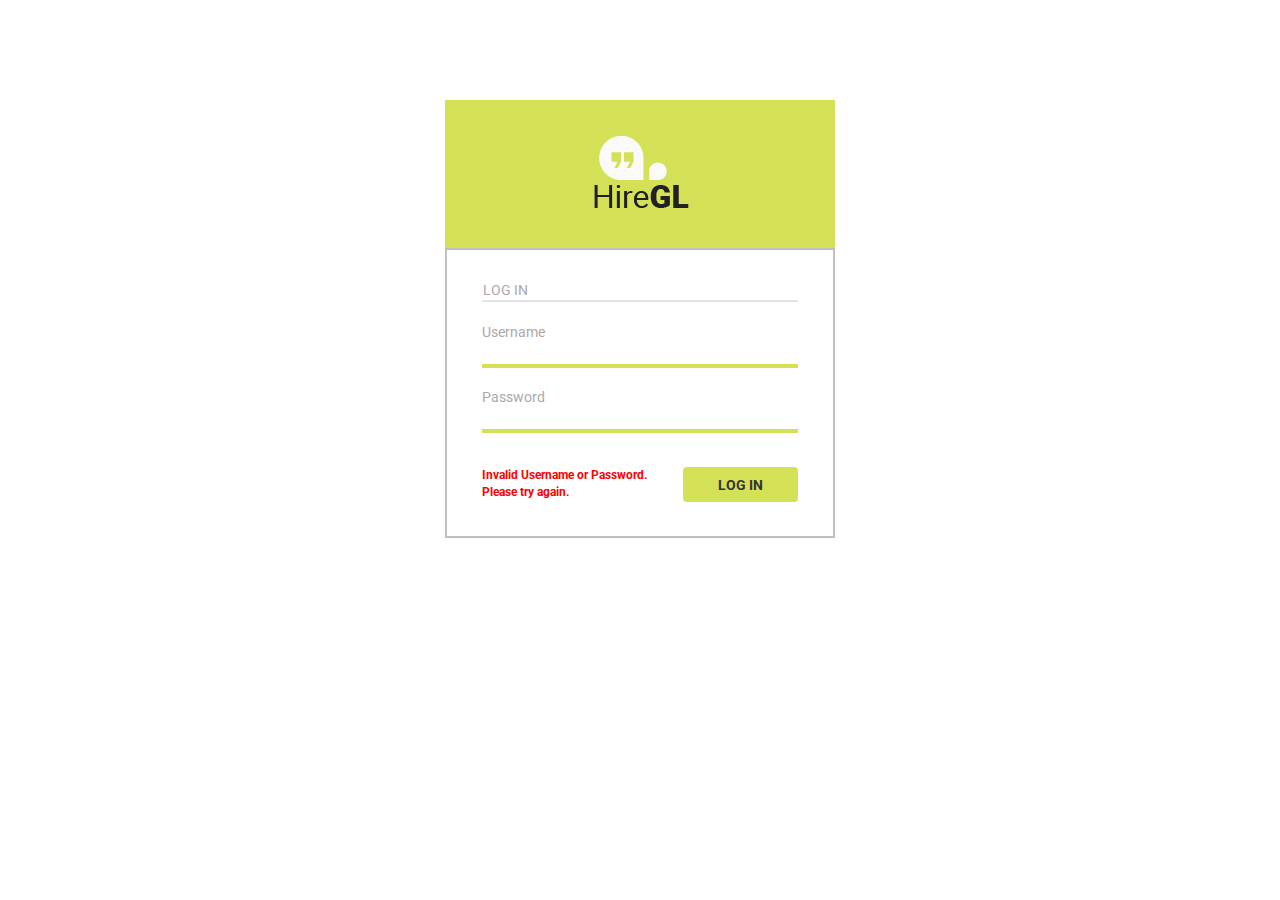
==== index.html @ 9a4f9d77 "hiregl" ====
<!DOCTYPE html>
<html lang="en">
<head>
    <meta charset="UTF-8">
    <title>HireGl</title>
    <link rel="stylesheet" href="style.css">
    <link href="https://fonts.googleapis.com/css?family=Roboto" rel="stylesheet">
    <script src="https://ajax.googleapis.com/ajax/libs/jquery/3.2.1/jquery.min.js"></script>
    <link rel="stylesheet" href="https://maxcdn.bootstrapcdn.com/bootstrap/3.3.7/css/bootstrap.min.css">
    <script src="script.js"></script>
</head>
<body>
   
   <div class="container">
   <div class="row">
   <div class="col-md-4"></div>
    <div class="col-md-4 login">
        <img src="img/hiregl_logo.png" alt="">
        <div class="main">
        <p class="log">LOG IN</p>
        <p class="user">Username</p>
        <input class="usern" type="text">
        <p class="pass">Password</p>
        <input id="password" type="password">
           <div class="footer">
            <div class="error"><b>Invalid Username or Password. Please try again.</b></div>
        
            <button class="btn"><b>LOG IN</b></button>
            </div>
        </div>
    </div>
    <div class="col-md-4"></div>
    </div>
    </div>
</body>
</html>
---- style.css ----
.login{
    width: 400px;
    height: 150px;
    background-color: #D4E157;
    text-align: center;
    padding-top: 35px;
    margin-top:  100px;
}

.log{
    padding-right: 270px;
    border-bottom: 2px solid #E4E4E4;
    padding-top: 30px;
    font-family: Roboto;
    
}

p{
    padding-right: 270px;
    color: darkgray;
    font-size: 14px;
    font-family: Roboto;
    
}

input{
    
    border: 0;
    float: left;
    border-bottom: 4px solid #D4E157;
    width: 100%;
    font: Roboto;
}

.pass{
    padding-top: 45px;
    margin-bottom: -0px;
}

button{
    background-color: #D4E157;
    width: 115px;
    height: 35px;
    font-family: Roboto;
    float: right;
    
}

.error{
    color: red;
    width: 200px;
    float: left;
    font-family: Roboto;
    font-size: 12px;
    text-align: left;
}

#password{
    margin-bottom:20px;
}

.main{
    padding-left: 35px;
    padding-right: 35px;
    margin-top: 31px;
    width: 390px;
    height: 290px;
    margin-left: -15px;
    border: 2px solid silver;
}

.user
{
    margin-bottom: -0px;
    padding-top: 10px;
}

b{
    font-family: Roboto;
}

.footer{
    padding-top: 60px
}
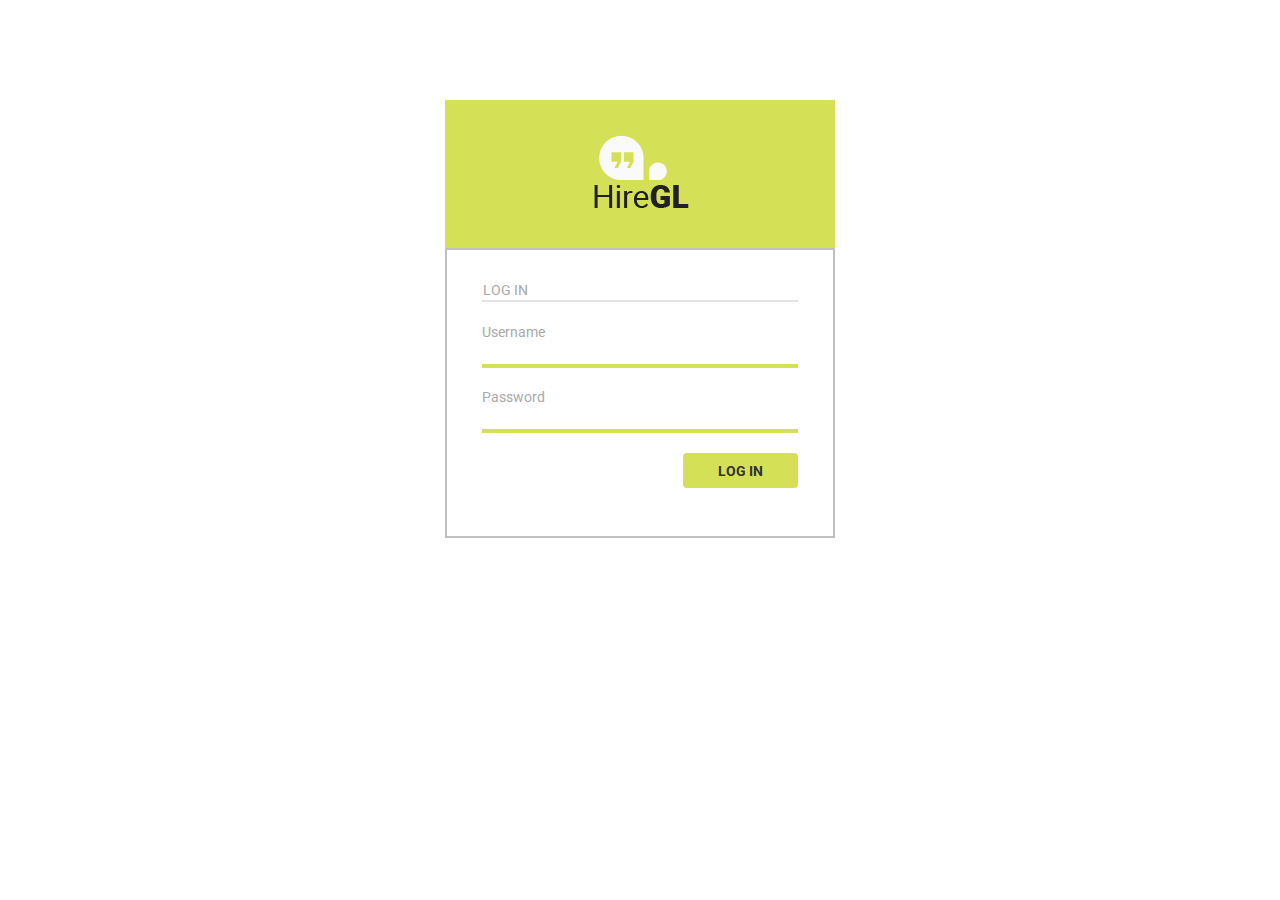
==== commit e55e062f: "website managed" ====
--- a/index.html
+++ b/index.html
@@ -17,15 +17,15 @@
     <div class="col-md-4 login">
         <img src="img/hiregl_logo.png" alt="">
         <div class="main">
-        <p class="log">LOG IN</p>
-        <p class="user">Username</p>
-        <input class="usern" type="text">
-        <p class="pass">Password</p>
+        <p class="log" id="p">LOG IN</p>
+        <p class="user" id="p">Username</p>
+        <input class="usern" id="user" type="text">
+        <p class="pass" id="p">Password</p>
         <input id="password" type="password">
-           <div class="footer">
-            <div class="error"><b>Invalid Username or Password. Please try again.</b></div>
+           <div class="buttons">
+            <div class="error" id="err"><b></b></div>
         
-            <button class="btn"><b>LOG IN</b></button>
+            <button class="btn" id="logbtn"><b>LOG IN</b></button>
             </div>
         </div>
     </div>
--- a/style.css
+++ b/style.css
@@ -1,3 +1,13 @@
+
+html{
+    height: 100%;
+}
+
+body{
+    padding: 0;
+    margin: 0;
+    height: 100%;
+}
 
 .login{
     width: 400px;
@@ -6,6 +16,7 @@
     text-align: center;
     padding-top: 35px;
     margin-top:  100px;
+    position: fixed;
 }
 
 .log{
@@ -17,11 +28,18 @@
 }
 
 p{
-    padding-right: 270px;
     color: darkgray;
     font-size: 14px;
     font-family: Roboto;
     
+}
+
+#p{
+    padding-right: 270px;
+}
+
+a{
+    font-family: Roboto;
 }
 
 input{
@@ -82,4 +100,113 @@
 
 .footer{
     padding-top: 60px
+}
+
+input:focus{
+    outline: none;
+}
+
+#logo{
+    
+    height: 100px;
+    padding-left: 65px;
+    padding-top: 20px;
+    
+}
+
+#name{
+    font-size: 17px;
+}
+
+#panel{
+    color: black;
+    display: inline-block;
+    padding-left: 20px;
+    
+}
+
+.int{
+    position: absolute;
+    font-size: 18px;
+    font-family: Roboto;
+    padding-left: 20px;
+    color: black;
+}
+
+.footer{
+    background-color: #EEEE;
+    height: 10%;
+
+}
+
+.container-fluid{
+    margin: 0;
+    padding: 0;
+}
+
+.icon{
+    font-size: 25px;
+    color: gray;
+}
+
+#logo-head{
+    background-color: #d4e157;
+    height: 123px;
+    width: 230px;
+    margin-left: -16px;
+    
+}
+#menu{
+    width: 250px;
+    height: 600px;
+    background-color: #EEEE;
+}
+
+.menu{
+    
+    position: absolute;
+    height: 600px;
+    
+}
+
+#header{
+    height: 10%;
+    background-color: #EEEE;
+    color: darkgray;
+    
+}
+
+h2{
+    padding-top: 60px;
+    padding-left: 20px;
+}
+
+#name{
+    float: right;
+    padding: 0;
+    padding-right: 50px;
+    
+    
+}
+#img{
+    height: 30px;
+    border-radius: 100px;
+    float: right;
+}
+
+#inputs{
+    height: 600px;
+}
+
+.interviews{
+    margin-top: 10px;
+    padding-top: 10px;
+    width: 170px;
+    height: 50px
+}
+
+
+
+#left-menu{
+    
 }